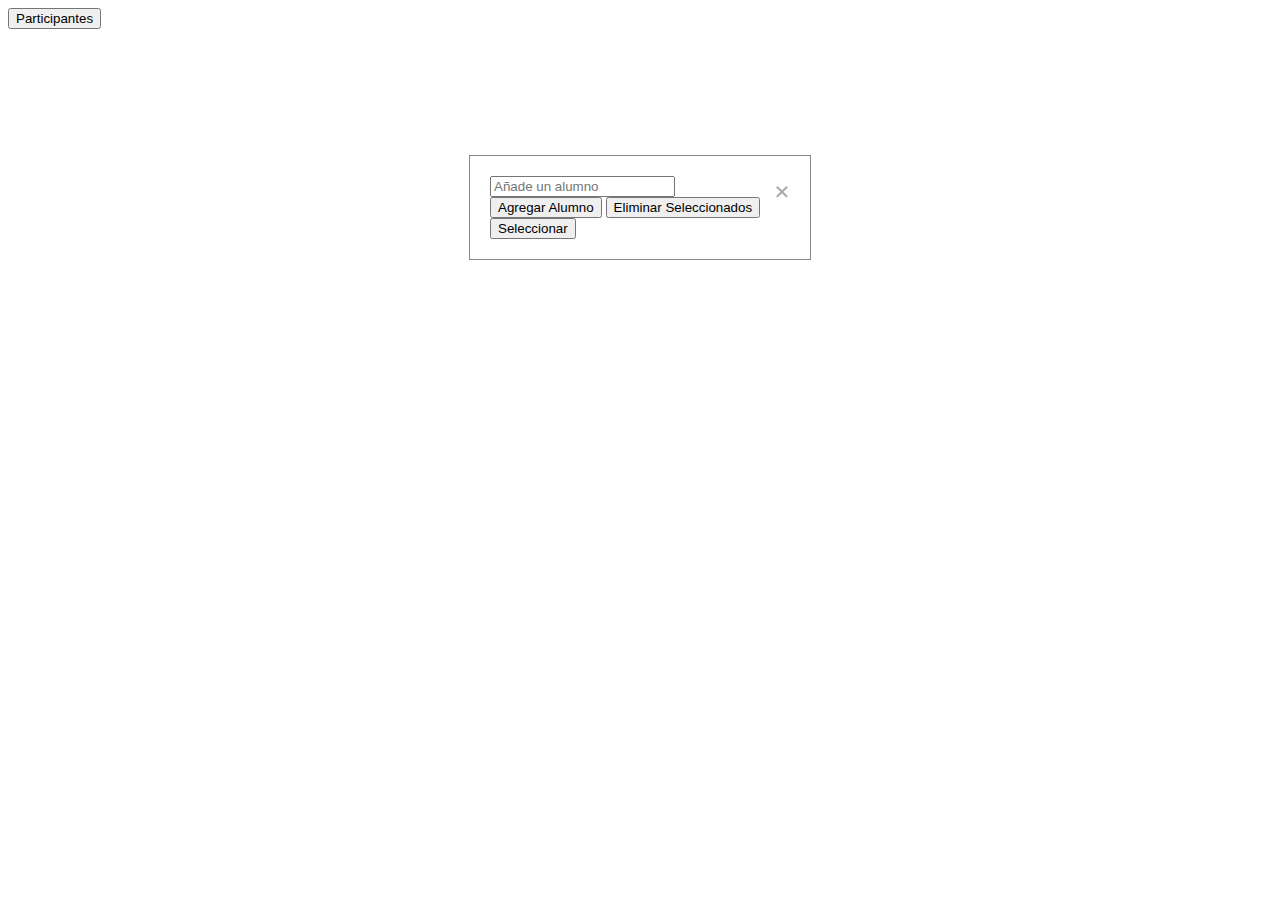
==== index.html @ cc3a3095 "ventana modal botones" ====
<!DOCTYPE html>
<html lang="en">
<head>
    <meta charset="UTF-8">
    <meta http-equiv="X-UA-Compatible" content="IE=edge">
    <meta name="viewport" content="width=device-width, initial-scale=1.0">
    <link href="styles.css" rel="stylesheet">
    <title>Lista de Alumnos</title>
    <!-- Aquí puedes enlazar tu archivo CSS si lo tienes -->
</head>


<body>
    
        <button id="mostrarTodos">Participantes</button>
        <div id="myModal" class="modalContainer">
            <div class="modal-content">
            <span class="close">×</span>
           
            <input type="text" placeholder="Añade un alumno" id="inputAlumno">
            <button class="btn-add" id="agregarAlumno">Agregar Alumno</button>
            <button class="btn-delete" id="eliminarSeleccionados">Eliminar Seleccionados</button>
            <button class="btn-select" id="seleccionar">Seleccionar</button>
            <div id="alumnosModal" class="modal">
                <div class="modal-content">
                    <span class="close">&times;</span>
                    <select id="alumnosDropdown">
                        <!-- Aquí se generarán dinámicamente los elementos -->
                    </select>
                </div>
            </div>
        <div class="li-container" id="alumnosContainer">
            <!-- Aquí se generan dinámicamente los elementos -->
        </div>
    </div>
</div>
    <script src="index.js"></script>
</body>
</html>
---- styles.css ----
/* Estilos para el fondo oscuro y la ventana modal */
.modal {
    display: none; 
    position: fixed; 
    z-index: 1; 
    left: 0;
    top: 0;
    width: 100%; 
    height: 100%; 
    overflow: auto; 
    background-color: rgba(0,0,0,0.7); 
  }
  
  .modal-content {
    background-color: #fefefe;
    margin: 10% auto;
    padding: 20px;
    border: 1px solid #888;
    width: 40%;
    max-width: 300px;
  }
  
  .close {
    color: #aaa;
    float: right;
    font-size: 28px;
    font-weight: bold;
  }
  
  .close:hover,
  .close:focus {
    color: black;
    text-decoration: none;
    cursor: pointer;
  }
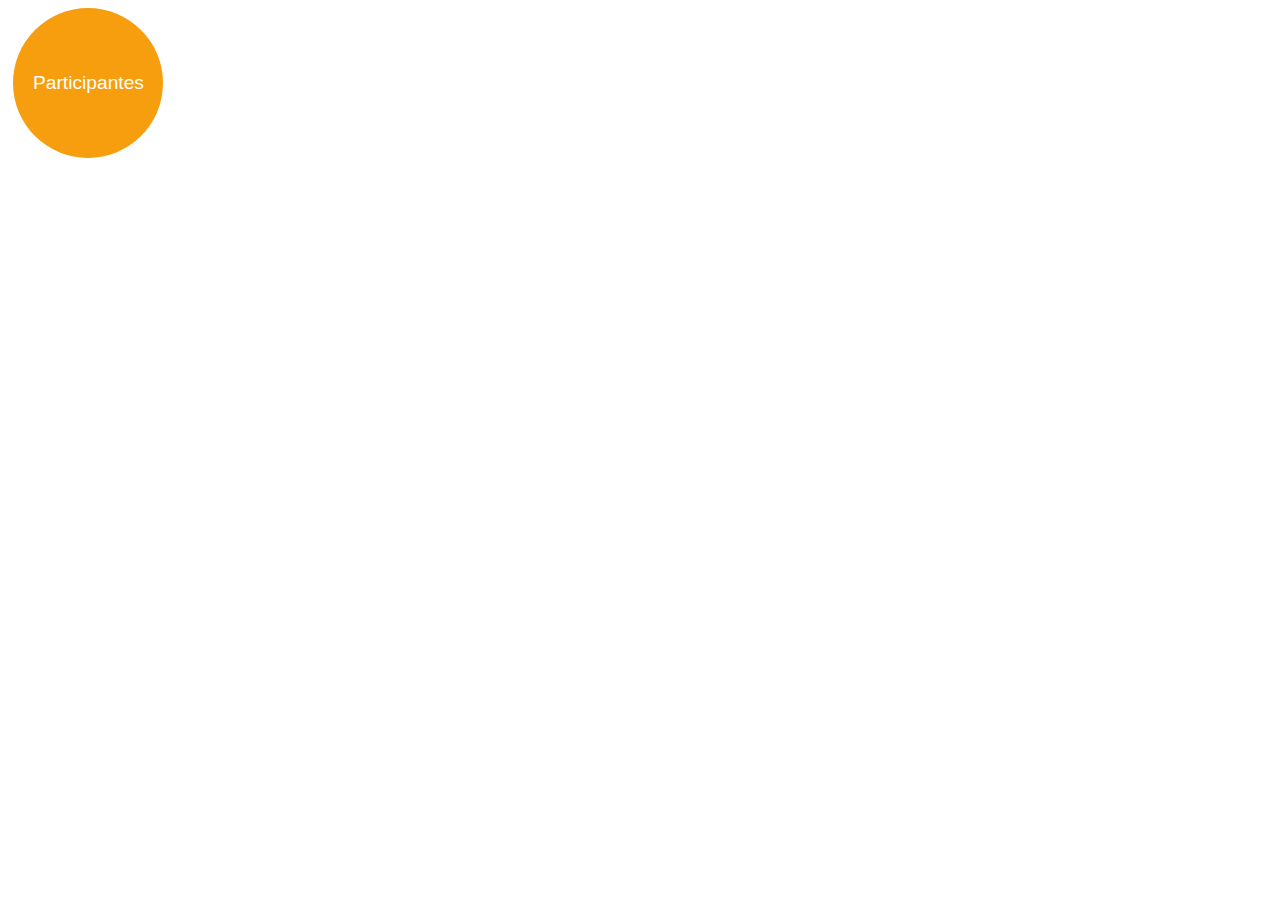
==== commit ee133ccf: "ventana modal" ====
--- a/index.html
+++ b/index.html
@@ -1,39 +1,34 @@
 <!DOCTYPE html>
 <html lang="en">
+
 <head>
     <meta charset="UTF-8">
     <meta http-equiv="X-UA-Compatible" content="IE=edge">
     <meta name="viewport" content="width=device-width, initial-scale=1.0">
     <link href="styles.css" rel="stylesheet">
+    <link rel="stylesheet" href="https://fonts.googleapis.com/css2?family=Material+Symbols+Outlined:opsz,wght,FILL,GRAD@20..48,100..700,0..1,-50..200" />
     <title>Lista de Alumnos</title>
     <!-- Aquí puedes enlazar tu archivo CSS si lo tienes -->
 </head>
 
 
 <body>
-    
-        <button id="mostrarTodos">Participantes</button>
-        <div id="myModal" class="modalContainer">
-            <div class="modal-content">
-            <span class="close">×</span>
-           
+
+    <button id="mostrarTodos">Participantes</button>
+    <div id="myModal" class="modalContainer">
+        <div class="modal-content">
+            <span class="close">Cerrar</span>
+
+
+            <button class="btn-add" id="agregarAlumno">Añadir Alumno</button>
             <input type="text" placeholder="Añade un alumno" id="inputAlumno">
-            <button class="btn-add" id="agregarAlumno">Agregar Alumno</button>
-            <button class="btn-delete" id="eliminarSeleccionados">Eliminar Seleccionados</button>
+            <button class="btn-delete" id="eliminarSeleccionados">Eliminar</button>
             <button class="btn-select" id="seleccionar">Seleccionar</button>
-            <div id="alumnosModal" class="modal">
-                <div class="modal-content">
-                    <span class="close">&times;</span>
-                    <select id="alumnosDropdown">
-                        <!-- Aquí se generarán dinámicamente los elementos -->
-                    </select>
-                </div>
+            <div class="li-container" id="alumnosContainer">
             </div>
-        <div class="li-container" id="alumnosContainer">
-            <!-- Aquí se generan dinámicamente los elementos -->
         </div>
     </div>
-</div>
     <script src="index.js"></script>
 </body>
+
 </html>--- a/styles.css
+++ b/styles.css
@@ -1,37 +1,98 @@
-/* Estilos para el fondo oscuro y la ventana modal */
-.modal {
-    display: none; 
-    position: fixed; 
-    z-index: 1; 
-    left: 0;
-    top: 0;
-    width: 100%; 
-    height: 100%; 
-    overflow: auto; 
-    background-color: rgba(0,0,0,0.7); 
-  }
+
+#mostrarTodos {
+  /* Estilos para el botón circular */
+  width: 150px; /* Ajusta el tamaño del botón */
+  height: 150px; /* Ajusta el tamaño del botón */
+  border-radius: 50%; /* Forma circular */
+  background-color: rgb(247, 158, 15); /* Color de fondo del botón */
+  color: white;
+  font-size:120%;
+  display: flex;
+  text-align: center;
+  align-content: center;
+  align-items: center;
+  border: none;
+  cursor: pointer;
+  outline: none;
+  transition: transform 0.3s, box-shadow 0.3s; /* Transición para efecto al pasar el cursor */
+  font-family: sans-serif;}
+
+/* Efecto al pasar el cursor sobre el botón */
+#mostarTodos :hover {
+  transform: scale(1.1); /* Escala el botón al pasar el cursor */
+  box-shadow: 0px 0px 10px 0px rgba(221, 7, 7, 0.3); /* Sombra al pasar el cursor */
+}
+button {
+  padding: 10px 20px;
+  border: none;
+  border-radius: 20px;
+  cursor: pointer;
+  font-size: 16px;
+  margin: 5px;
+}
+
+
+
+.btn-add{display: flex;
+  justify-content: center;
+background-color: aquamarine;}
+
+/* Estilos para botón de cerrar (×) */
+.close {
+  float: right;
+  cursor: pointer;
+  font-size: 90%;
+  color: #01080d;
+}
+
+/* Estilos para el contenedor modal */
+.modalContainer {
+  display: none; 
+  position: fixed; 
+  z-index: 1; 
+  left: 0;
+  top: 0;
+  width: 100%;
+  height: 100%;
+  overflow: auto;
+  background-color: rgba(0,0,0,0.4);
+  justify-content: center;
+  align-items: center;
+}
+
+/* Estilos para el contenido modal */
+.modal-content {
+  background-color: rgb(250, 208, 208);
+  padding: 20px;
+  border-radius: 10px;
+  position: relative;
+  margin: auto;
+  width: 50%;
+  max-width: 360px;
+}
+/* Estilos para el contenedor de alumnos */
+.li-container /* Estilos para el contenedor de alumnos */{
+    border: 2px solid #9FB1BC;
+    border-radius: 10px;
+    padding: 6px;
+    margin-top: 20px;
+    background-color: #E6E6FA;
+    max-width: 1980%;
+    margin-left: auto;
+    margin-right: auto;
+
+    display: grid;
+    grid-template-columns: repeat(4, 1fr); /* Cuatro columnas */
+    grid-gap: 10px; /* Espacio entre elementos */
+    justify-items:flex-start; /* Centra los elementos horizontalmente */
   
-  .modal-content {
-    background-color: #fefefe;
-    margin: 10% auto;
-    padding: 20px;
-    border: 1px solid #888;
-    width: 40%;
-    max-width: 300px;
-  }
-  
-  .close {
-    color: #aaa;
-    float: right;
-    font-size: 28px;
-    font-weight: bold;
-  }
-  
-  .close:hover,
-  .close:focus {
-    color: black;
-    text-decoration: none;
-    cursor: pointer;
-  }
+}
 
-  +.select-all {
+  display: block;
+  margin-bottom: 10px;
+}
+
+.select-all input[type="checkbox"] {
+  margin-right: 5px;
+}
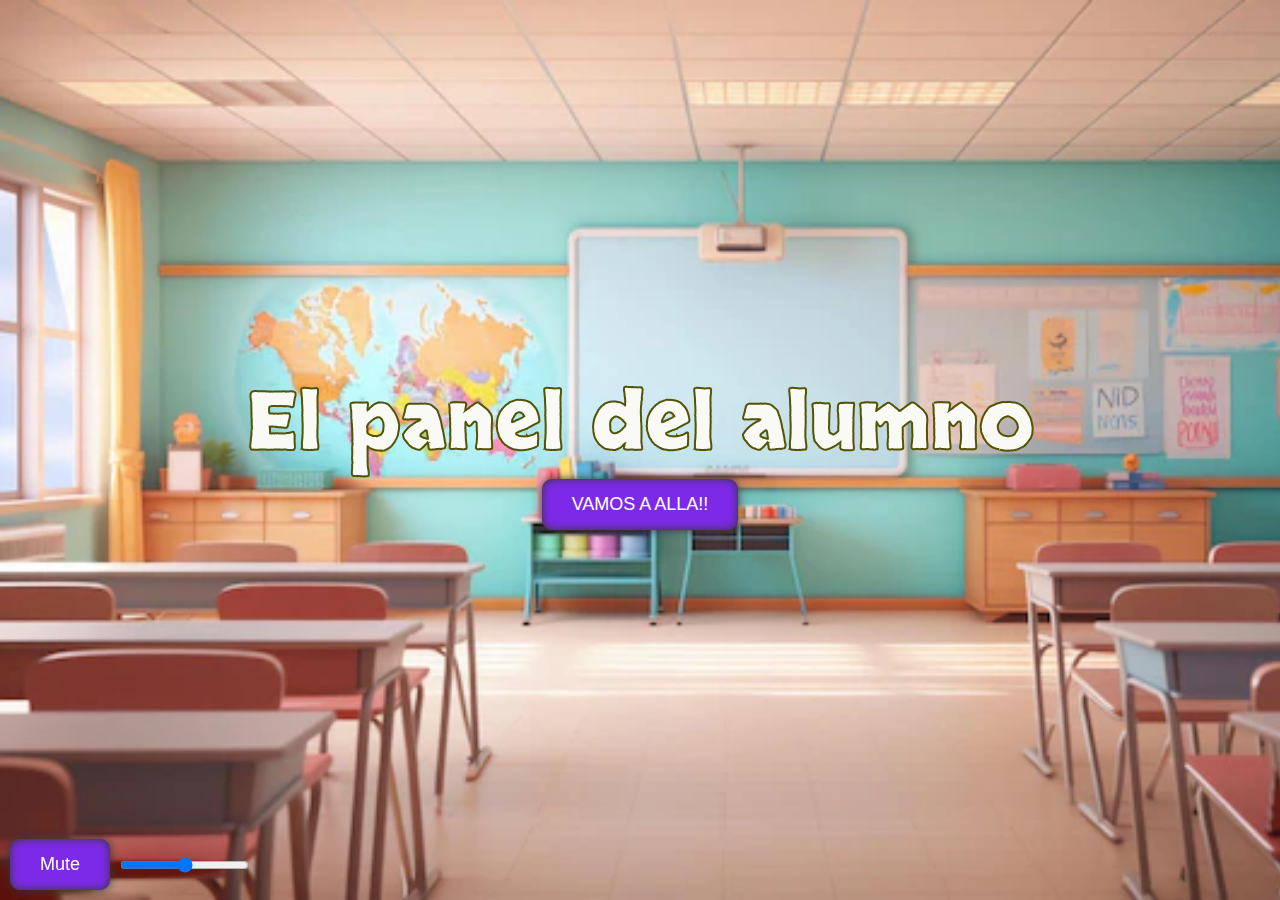
==== commit 4c2580d8: "max order file" ====
--- a/index.html
+++ b/index.html
@@ -1,34 +1,43 @@
-<!DOCTYPE html>
-<html lang="en">
-
-<head>
-    <meta charset="UTF-8">
-    <meta http-equiv="X-UA-Compatible" content="IE=edge">
-    <meta name="viewport" content="width=device-width, initial-scale=1.0">
-    <link href="styles.css" rel="stylesheet">
-    <link rel="stylesheet" href="https://fonts.googleapis.com/css2?family=Material+Symbols+Outlined:opsz,wght,FILL,GRAD@20..48,100..700,0..1,-50..200" />
-    <title>Lista de Alumnos</title>
-    <!-- Aquí puedes enlazar tu archivo CSS si lo tienes -->
-</head>
-
-
-<body>
-
-    <button id="mostrarTodos">Participantes</button>
-    <div id="myModal" class="modalContainer">
-        <div class="modal-content">
-            <span class="close">Cerrar</span>
-
-
-            <button class="btn-add" id="agregarAlumno">Añadir Alumno</button>
-            <input type="text" placeholder="Añade un alumno" id="inputAlumno">
-            <button class="btn-delete" id="eliminarSeleccionados">Eliminar</button>
-            <button class="btn-select" id="seleccionar">Seleccionar</button>
-            <div class="li-container" id="alumnosContainer">
-            </div>
-        </div>
-    </div>
-    <script src="index.js"></script>
-</body>
-
+<!DOCTYPE html>
+<html lang="en">
+
+<head>
+    <meta charset="UTF-8">
+    <meta name="viewport" content="width=device-width, initial-scale=1.0">
+    <link rel="stylesheet" href="./src/css/style.css">
+    <link rel="preconnect" href="https://fonts.googleapis.com">
+
+    <title>Document</title>
+</head>
+
+<body>
+    <div class="contenedor-audio">
+    <audio id="audioFondo" loop>
+        <source src="./src/sounds/sonido-fondo.mp3" type="audio/mpeg">
+        Your browser does not support the audio element.
+    </audio>
+    
+    <button class="btn-v" id="botonMute">Mute</button>
+    <input type="range" id="controlVolumen" min="0" max="1" step="0.1" value="0.5">
+</div>
+
+
+<section>
+    <div class="container">
+        
+        <h1 class="container__h1">El panel del alumno</h1>
+
+        <button id="btn-1"> VAMOS A ALLA!!
+        </button>
+        
+    
+<script src="./src/js/juego2.js">
+
+</script>
+
+
+
+
+</body>
+
 </html>--- a/src/css/style.css
+++ b/src/css/style.css
@@ -0,0 +1,143 @@
+@import url('https://fonts.googleapis.com/css2?family=Skranji:wght@400;700&display=swap');
+
+
+* {
+  padding: 0;
+  margin: 0;
+}
+
+.container {
+  background-image: url(../img/CLASE3.webp);
+  background-repeat: no-repeat;
+  background-size: cover;
+  display: flex;
+  flex-direction: column;
+  align-items: center;
+  justify-content: center;
+  font-family: 'Skranji', cursive;
+  align-items: center;
+  justify-content: center;
+  height: 100vh;
+}
+
+
+
+
+.container__h1 {
+  display: flex;
+  justify-content: center;
+  font-size: 80px;
+  font-family: 'Skranji', cursive;
+  -webkit-text-stroke-color: rgb(83, 83, 3);
+  -webkit-text-stroke-width: 2px;
+  -webkit-text-fill-color: rgb(249, 250, 246);
+  animation: wiggle 6s linear;
+}
+
+@keyframes wiggle {
+
+  0%,
+  7% {
+    transform: rotateZ(0);
+  }
+
+  15% {
+    transform: rotateZ(-15deg);
+  }
+
+  20% {
+    transform: rotateZ(10deg);
+  }
+
+  25% {
+    transform: rotateZ(-10deg);
+  }
+
+  30% {
+    transform: rotateZ(6deg);
+  }
+
+  35% {
+    transform: rotateZ(-4deg);
+  }
+
+  40%,
+  100% {
+    transform: rotateZ(0);
+  }
+}
+
+.container__audio {
+  position: fixed;
+  bottom: 20px;
+  z-index: 2;
+}
+
+@media(max-width: 600px) {
+
+  .container__h1 {
+    display: flex;
+    justify-content: center;
+    font-size: 50px;
+
+  }
+
+  .container__button {
+    width: 100px;
+    height: 100px;
+    font-size: 10px;
+
+  }
+
+}
+
+
+
+button {
+  padding: 15px 30px;
+  font-size: 18px;
+  outline: none;
+  border: none;
+  border-radius: 10px;
+  transition: 0.5s;
+  background: #7d2ae8;
+  color: white;
+  box-shadow: 0 0 10px #363636, inset 0 0 10px #363636;
+}
+
+button:hover {
+  animation: a 0.5s 1 linear;
+}
+
+@keyframes a {
+  0% {
+    transform: scale(0.7, 1.3);
+  }
+
+  25% {
+    transform: scale(1.3, 0.7);
+  }
+
+  50% {
+    transform: scale(0.7, 1.3);
+  }
+
+  75% {
+    transform: scale(1.3, 0.7);
+  }
+
+  100% {
+    transform: scale(1, 1);
+  }
+}
+.contenedor-audio {
+  position: fixed;
+  bottom: 10px;
+  left: 10px;
+  display: flex;
+  align-items: center;
+}
+
+.btn-v {
+  margin-right: 10px;
+}
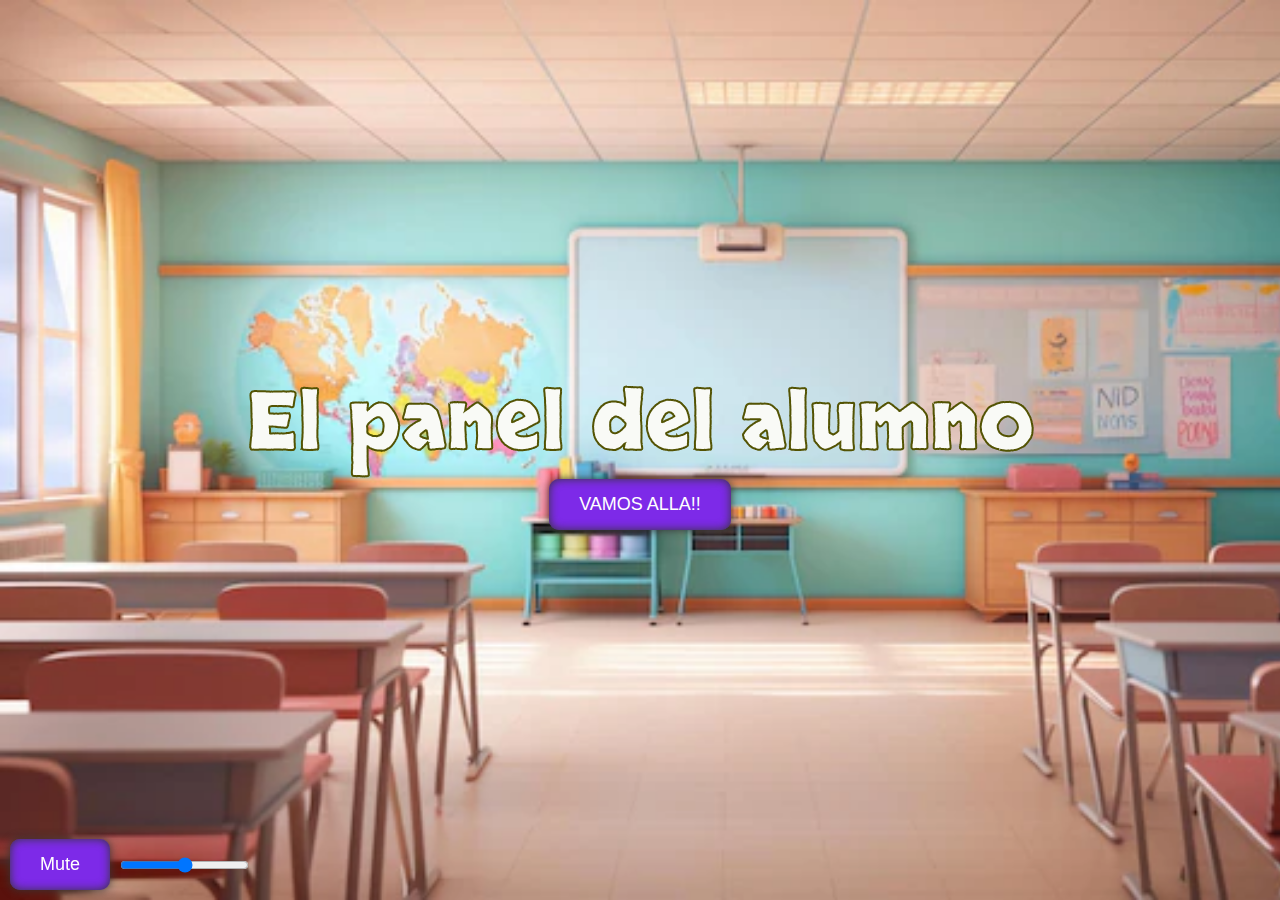
==== commit 93307689: "changes button name" ====
--- a/index.html
+++ b/index.html
@@ -27,7 +27,7 @@
         
         <h1 class="container__h1">El panel del alumno</h1>
 
-        <button id="btn-1"> VAMOS A ALLA!!
+        <button id="btn-1"> VAMOS ALLA!!
         </button>
         
     
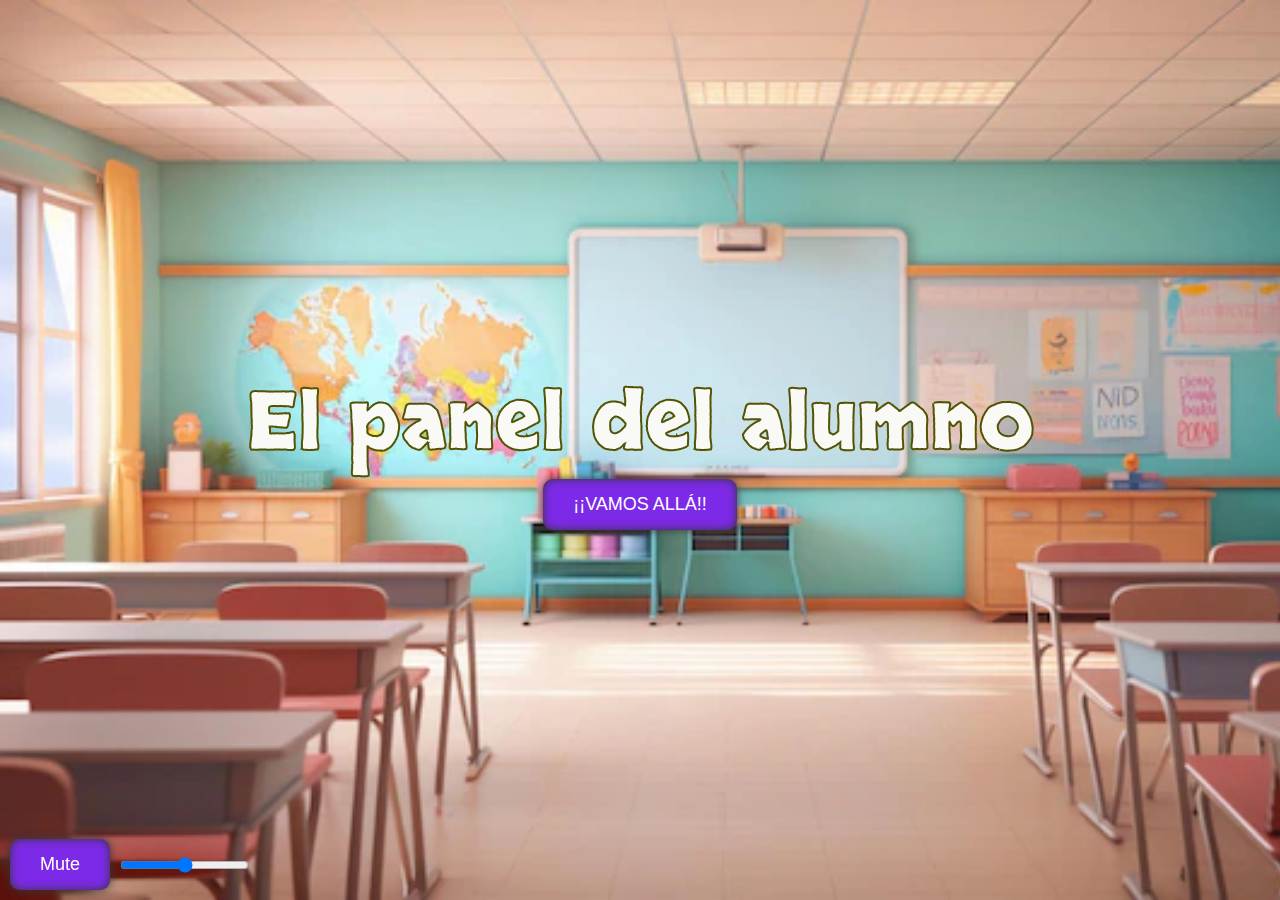
==== commit e33c798a: "vamos alla" ====
--- a/index.html
+++ b/index.html
@@ -27,7 +27,7 @@
         
         <h1 class="container__h1">El panel del alumno</h1>
 
-        <button id="btn-1"> VAMOS ALLA!!
+        <button id="btn-1"> ¡¡VAMOS ALLÁ!!
         </button>
         
     
